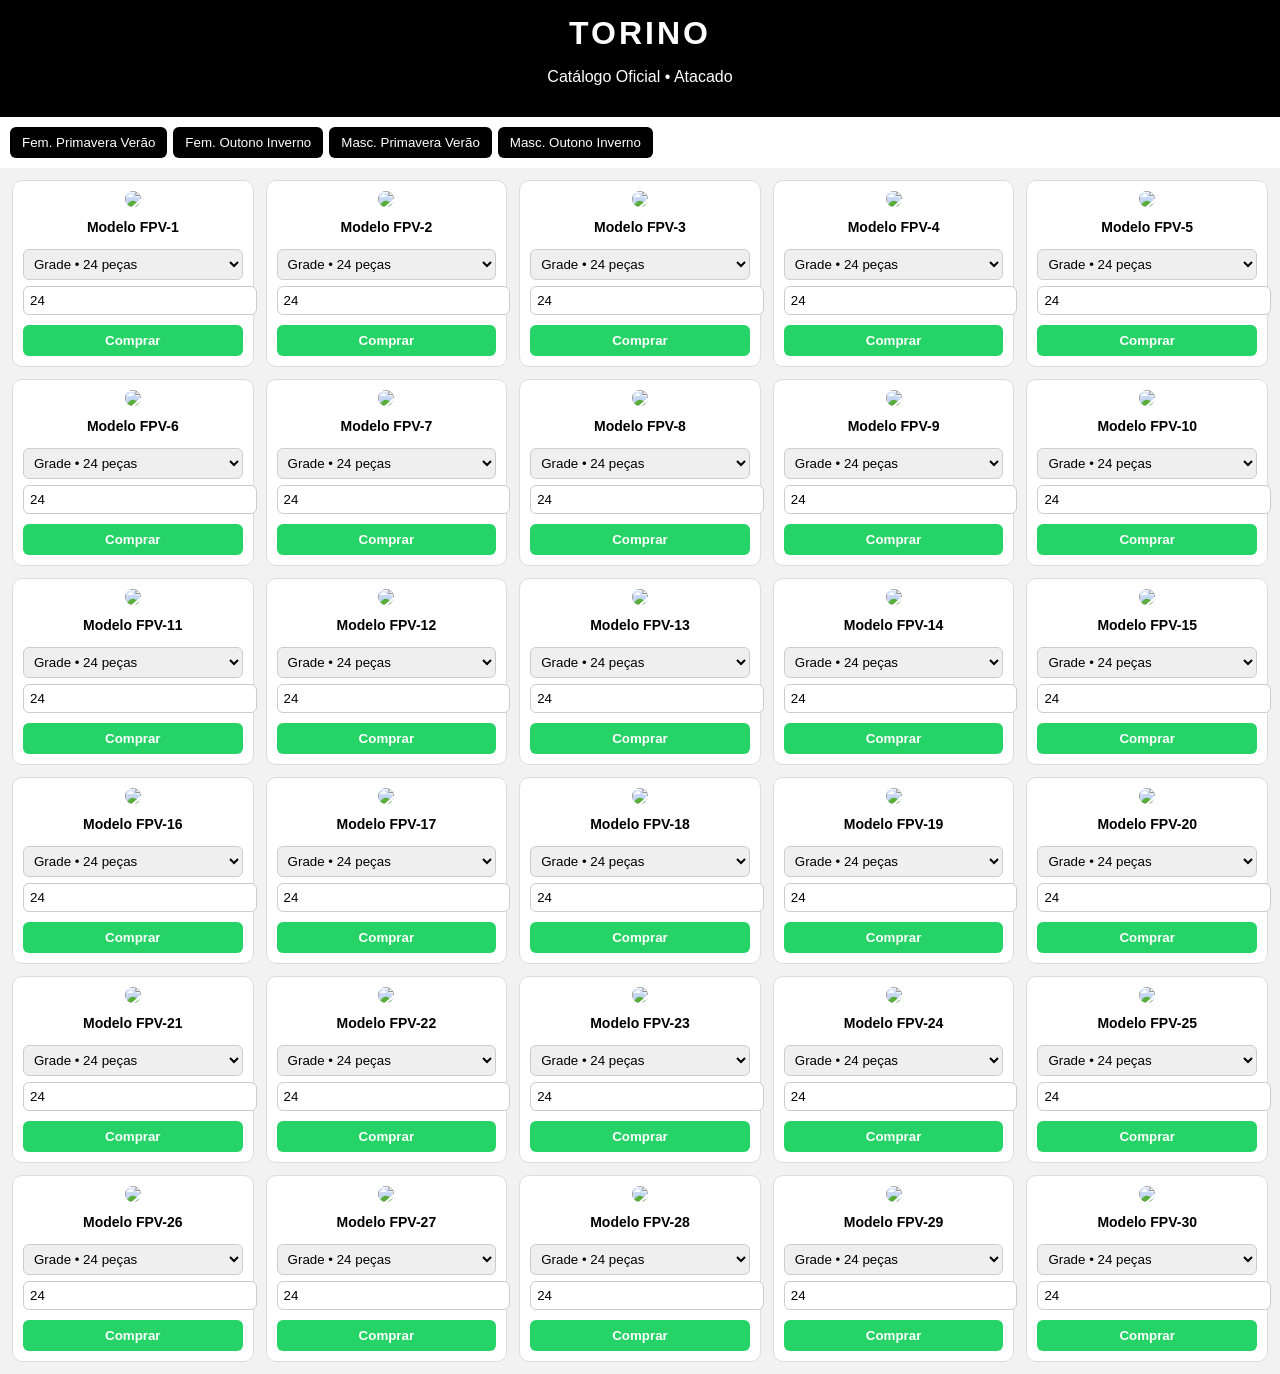
==== index.html @ 70f5e6f7 "Create index.html" ====
<!DOCTYPE html>
<html lang="pt-BR">
<head>
<meta charset="UTF-8">
<title>Torino • Catálogo Atacado</title>
<meta name="viewport" content="width=device-width, initial-scale=1.0">

<style>
body {
  margin: 0;
  font-family: Arial, sans-serif;
  background: #f2f2f2;
}

header {
  background: #000;
  color: #fff;
  padding: 15px;
  text-align: center;
}

header h1 {
  margin: 0;
  letter-spacing: 3px;
}

.tabs {
  display: flex;
  gap: 6px;
  padding: 10px;
  overflow-x: auto;
  background: #fff;
}

.tabs button {
  border: none;
  padding: 8px 12px;
  border-radius: 6px;
  background: #000;
  color: #fff;
  cursor: pointer;
  white-space: nowrap;
}

#catalogo {
  display: grid;
  grid-template-columns: repeat(auto-fit, minmax(220px, 1fr));
  gap: 12px;
  padding: 12px;
}

.produto {
  background: #fff;
  border-radius: 10px;
  padding: 10px;
  border: 1px solid #ddd;
  text-align: center;
}

.produto img {
  width: 100%;
  border-radius: 8px;
}

.produto h3 {
  font-size: 14px;
  margin: 8px 0;
}

select, input {
  width: 100%;
  padding: 6px;
  margin-top: 6px;
  border-radius: 6px;
  border: 1px solid #ccc;
}

button.comprar {
  margin-top: 10px;
  width: 100%;
  padding: 8px;
  background: #25d366;
  color: #fff;
  border: none;
  border-radius: 6px;
  cursor: pointer;
  font-weight: bold;
}
</style>
</head>

<body>

<header>
  <h1>TORINO</h1>
  <p>Catálogo Oficial • Atacado</p>
</header>

<div class="tabs">
  <button onclick="mostrar(0)">Fem. Primavera Verão</button>
  <button onclick="mostrar(1)">Fem. Outono Inverno</button>
  <button onclick="mostrar(2)">Masc. Primavera Verão</button>
  <button onclick="mostrar(3)">Masc. Outono Inverno</button>
</div>

<div id="catalogo"></div>

<script>
const whatsapp = "5599999999999"; // SEU NÚMERO

function produtos(prefixo) {
  let lista = [];
  for (let i = 1; i <= 30; i++) {
    lista.push({
      nome: `Modelo ${prefixo}-${i}`,
      imagem: "https://via.placeholder.com/300",
      precoGrade: 49.90,
      precoCaixa: 39.90
    });
  }
  return lista;
}

const catalogos = [
  { nome: "Feminino Primavera Verão", itens: produtos("FPV") },
  { nome: "Feminino Outono Inverno", itens: produtos("FOI") },
  { nome: "Masculino Primavera Verão", itens: produtos("MPV") },
  { nome: "Masculino Outono Inverno", itens: produtos("MOI") }
];

const area = document.getElementById("catalogo");

function mostrar(i) {
  area.innerHTML = "";
  catalogos[i].itens.forEach(p => {
    const div = document.createElement("div");
    div.className = "produto";
    div.innerHTML = `
      <img src="${p.imagem}">
      <h3>${p.nome}</h3>

      <select>
        <option value="grade">Grade • 24 peças</option>
        <option value="caixa">Caixa • 200 peças</option>
      </select>

      <input type="number" value="24" min="24" step="24">

      <button class="comprar">Comprar</button>
    `;

    const tipo = div.querySelector("select");
    const qtd = div.querySelector("input");
    const btn = div.querySelector("button");

    tipo.onchange = () => {
      if (tipo.value === "grade") {
        qtd.value = 24;
        qtd.min = 24;
        qtd.step = 24;
      } else {
        qtd.value = 200;
        qtd.min = 200;
        qtd.step = 200;
      }
    };

    btn.onclick = () => {
      if (tipo.value === "grade" && qtd.value % 24 !== 0) {
        alert("A grade deve ser múltiplo de 24.");
        return;
      }
      if (tipo.value === "caixa" && qtd.value != 200) {
        alert("Caixa fechada com 200 peças.");
        return;
      }

      const preco = tipo.value === "grade" ? p.precoGrade : p.precoCaixa;
      const total = (qtd.value * preco).toFixed(2);

      const msg = `
PEDIDO ATACADO • TORINO
Produto: ${p.nome}
Tipo: ${tipo.value.toUpperCase()}
Quantidade: ${qtd.value}
Valor unitário: R$ ${preco}
Total: R$ ${total}
      `;

      window.open("https://wa.me/" + whatsapp + "?text=" + encodeURIComponent(msg));
    };

    area.appendChild(div);
  });
}

mostrar(0);
</script>

</body>
</html>
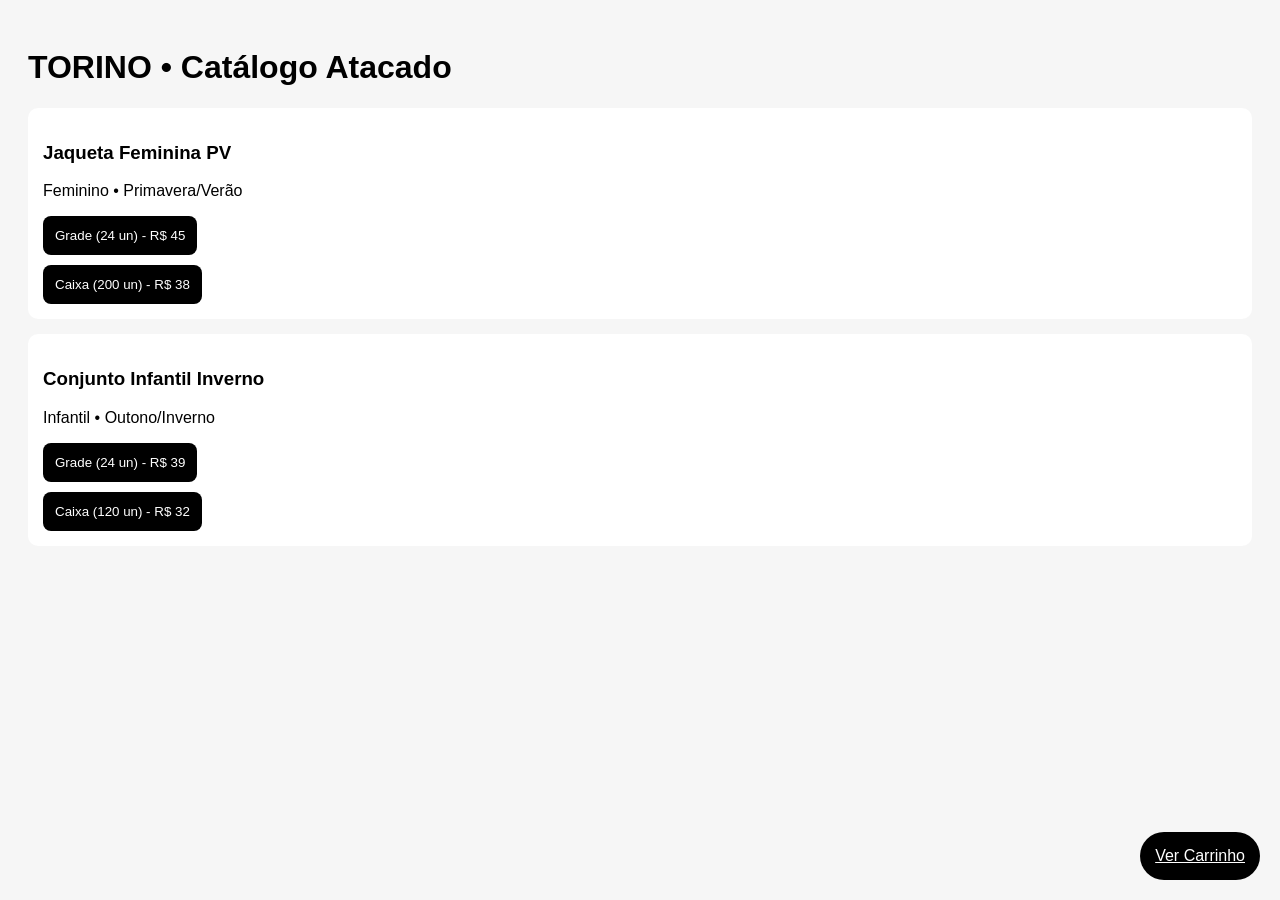
==== commit 9d7f1da5: "Update index.html" ====
--- a/index.html
+++ b/index.html
@@ -2,200 +2,21 @@
 <html lang="pt-BR">
 <head>
 <meta charset="UTF-8">
-<title>Torino • Catálogo Atacado</title>
-<meta name="viewport" content="width=device-width, initial-scale=1.0">
-
-<style>
-body {
-  margin: 0;
-  font-family: Arial, sans-serif;
-  background: #f2f2f2;
-}
-
-header {
-  background: #000;
-  color: #fff;
-  padding: 15px;
-  text-align: center;
-}
-
-header h1 {
-  margin: 0;
-  letter-spacing: 3px;
-}
-
-.tabs {
-  display: flex;
-  gap: 6px;
-  padding: 10px;
-  overflow-x: auto;
-  background: #fff;
-}
-
-.tabs button {
-  border: none;
-  padding: 8px 12px;
-  border-radius: 6px;
-  background: #000;
-  color: #fff;
-  cursor: pointer;
-  white-space: nowrap;
-}
-
-#catalogo {
-  display: grid;
-  grid-template-columns: repeat(auto-fit, minmax(220px, 1fr));
-  gap: 12px;
-  padding: 12px;
-}
-
-.produto {
-  background: #fff;
-  border-radius: 10px;
-  padding: 10px;
-  border: 1px solid #ddd;
-  text-align: center;
-}
-
-.produto img {
-  width: 100%;
-  border-radius: 8px;
-}
-
-.produto h3 {
-  font-size: 14px;
-  margin: 8px 0;
-}
-
-select, input {
-  width: 100%;
-  padding: 6px;
-  margin-top: 6px;
-  border-radius: 6px;
-  border: 1px solid #ccc;
-}
-
-button.comprar {
-  margin-top: 10px;
-  width: 100%;
-  padding: 8px;
-  background: #25d366;
-  color: #fff;
-  border: none;
-  border-radius: 6px;
-  cursor: pointer;
-  font-weight: bold;
-}
-</style>
+<title>Catálogo Torino | Atacado</title>
+<meta name="viewport" content="width=device-width, initial-scale=1">
+<link rel="stylesheet" href="style.css">
 </head>
-
 <body>
 
 <header>
-  <h1>TORINO</h1>
-  <p>Catálogo Oficial • Atacado</p>
+  <h1>TORINO • Catálogo Atacado</h1>
 </header>
 
-<div class="tabs">
-  <button onclick="mostrar(0)">Fem. Primavera Verão</button>
-  <button onclick="mostrar(1)">Fem. Outono Inverno</button>
-  <button onclick="mostrar(2)">Masc. Primavera Verão</button>
-  <button onclick="mostrar(3)">Masc. Outono Inverno</button>
-</div>
+<main id="produtos"></main>
 
-<div id="catalogo"></div>
+<a href="carrinho.html" class="btn-fixo">Ver Carrinho</a>
 
-<script>
-const whatsapp = "5599999999999"; // SEU NÚMERO
-
-function produtos(prefixo) {
-  let lista = [];
-  for (let i = 1; i <= 30; i++) {
-    lista.push({
-      nome: `Modelo ${prefixo}-${i}`,
-      imagem: "https://via.placeholder.com/300",
-      precoGrade: 49.90,
-      precoCaixa: 39.90
-    });
-  }
-  return lista;
-}
-
-const catalogos = [
-  { nome: "Feminino Primavera Verão", itens: produtos("FPV") },
-  { nome: "Feminino Outono Inverno", itens: produtos("FOI") },
-  { nome: "Masculino Primavera Verão", itens: produtos("MPV") },
-  { nome: "Masculino Outono Inverno", itens: produtos("MOI") }
-];
-
-const area = document.getElementById("catalogo");
-
-function mostrar(i) {
-  area.innerHTML = "";
-  catalogos[i].itens.forEach(p => {
-    const div = document.createElement("div");
-    div.className = "produto";
-    div.innerHTML = `
-      <img src="${p.imagem}">
-      <h3>${p.nome}</h3>
-
-      <select>
-        <option value="grade">Grade • 24 peças</option>
-        <option value="caixa">Caixa • 200 peças</option>
-      </select>
-
-      <input type="number" value="24" min="24" step="24">
-
-      <button class="comprar">Comprar</button>
-    `;
-
-    const tipo = div.querySelector("select");
-    const qtd = div.querySelector("input");
-    const btn = div.querySelector("button");
-
-    tipo.onchange = () => {
-      if (tipo.value === "grade") {
-        qtd.value = 24;
-        qtd.min = 24;
-        qtd.step = 24;
-      } else {
-        qtd.value = 200;
-        qtd.min = 200;
-        qtd.step = 200;
-      }
-    };
-
-    btn.onclick = () => {
-      if (tipo.value === "grade" && qtd.value % 24 !== 0) {
-        alert("A grade deve ser múltiplo de 24.");
-        return;
-      }
-      if (tipo.value === "caixa" && qtd.value != 200) {
-        alert("Caixa fechada com 200 peças.");
-        return;
-      }
-
-      const preco = tipo.value === "grade" ? p.precoGrade : p.precoCaixa;
-      const total = (qtd.value * preco).toFixed(2);
-
-      const msg = `
-PEDIDO ATACADO • TORINO
-Produto: ${p.nome}
-Tipo: ${tipo.value.toUpperCase()}
-Quantidade: ${qtd.value}
-Valor unitário: R$ ${preco}
-Total: R$ ${total}
-      `;
-
-      window.open("https://wa.me/" + whatsapp + "?text=" + encodeURIComponent(msg));
-    };
-
-    area.appendChild(div);
-  });
-}
-
-mostrar(0);
-</script>
-
+<script src="data.js"></script>
+<script src="script.js"></script>
 </body>
 </html>
--- a/style.css
+++ b/style.css
@@ -0,0 +1,31 @@
+body{
+  font-family:Arial, sans-serif;
+  background:#f6f6f6;
+  padding:20px;
+}
+.card{
+  background:#fff;
+  padding:15px;
+  margin-bottom:15px;
+  border-radius:10px;
+}
+button,.btn{
+  display:block;
+  margin-top:10px;
+  padding:12px;
+  background:#000;
+  color:#fff;
+  border:none;
+  border-radius:8px;
+  text-decoration:none;
+  text-align:center;
+}
+.btn-fixo{
+  position:fixed;
+  bottom:20px;
+  right:20px;
+  background:#000;
+  color:#fff;
+  padding:15px;
+  border-radius:50px;
+}
